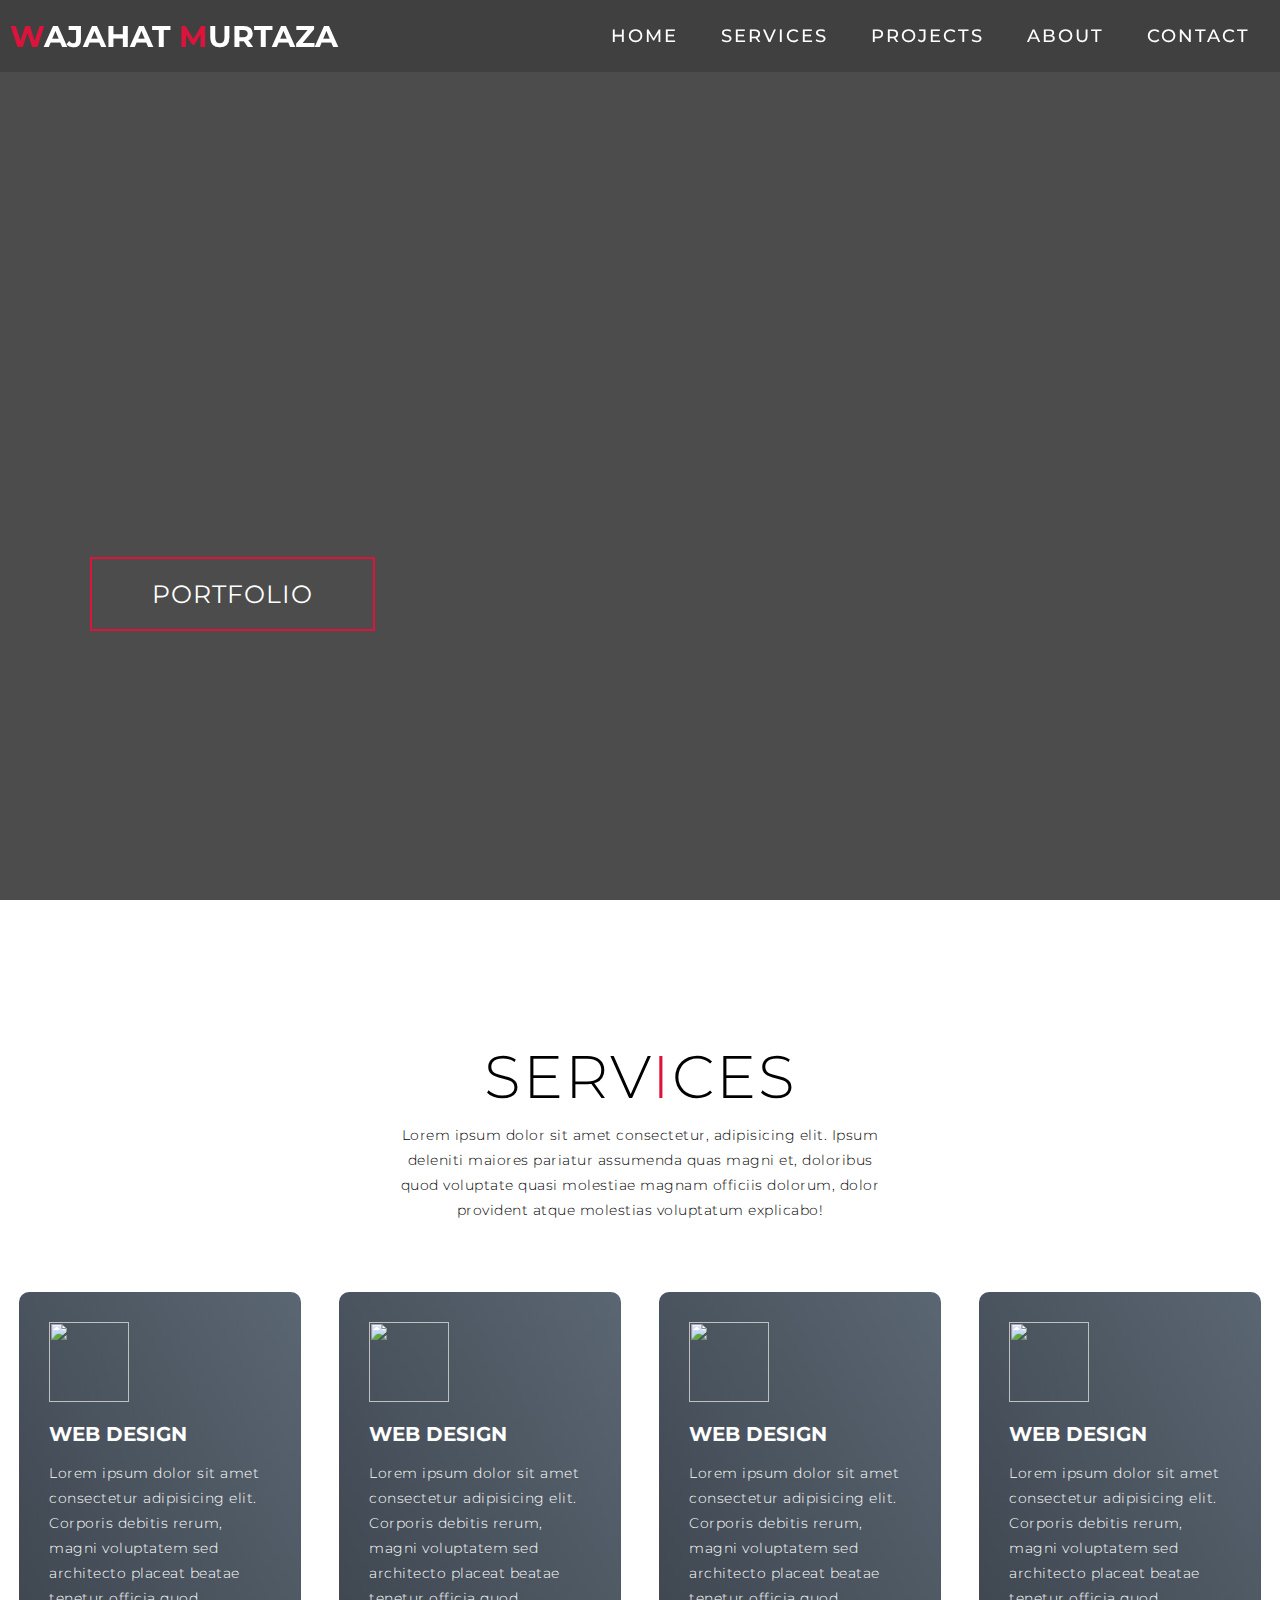
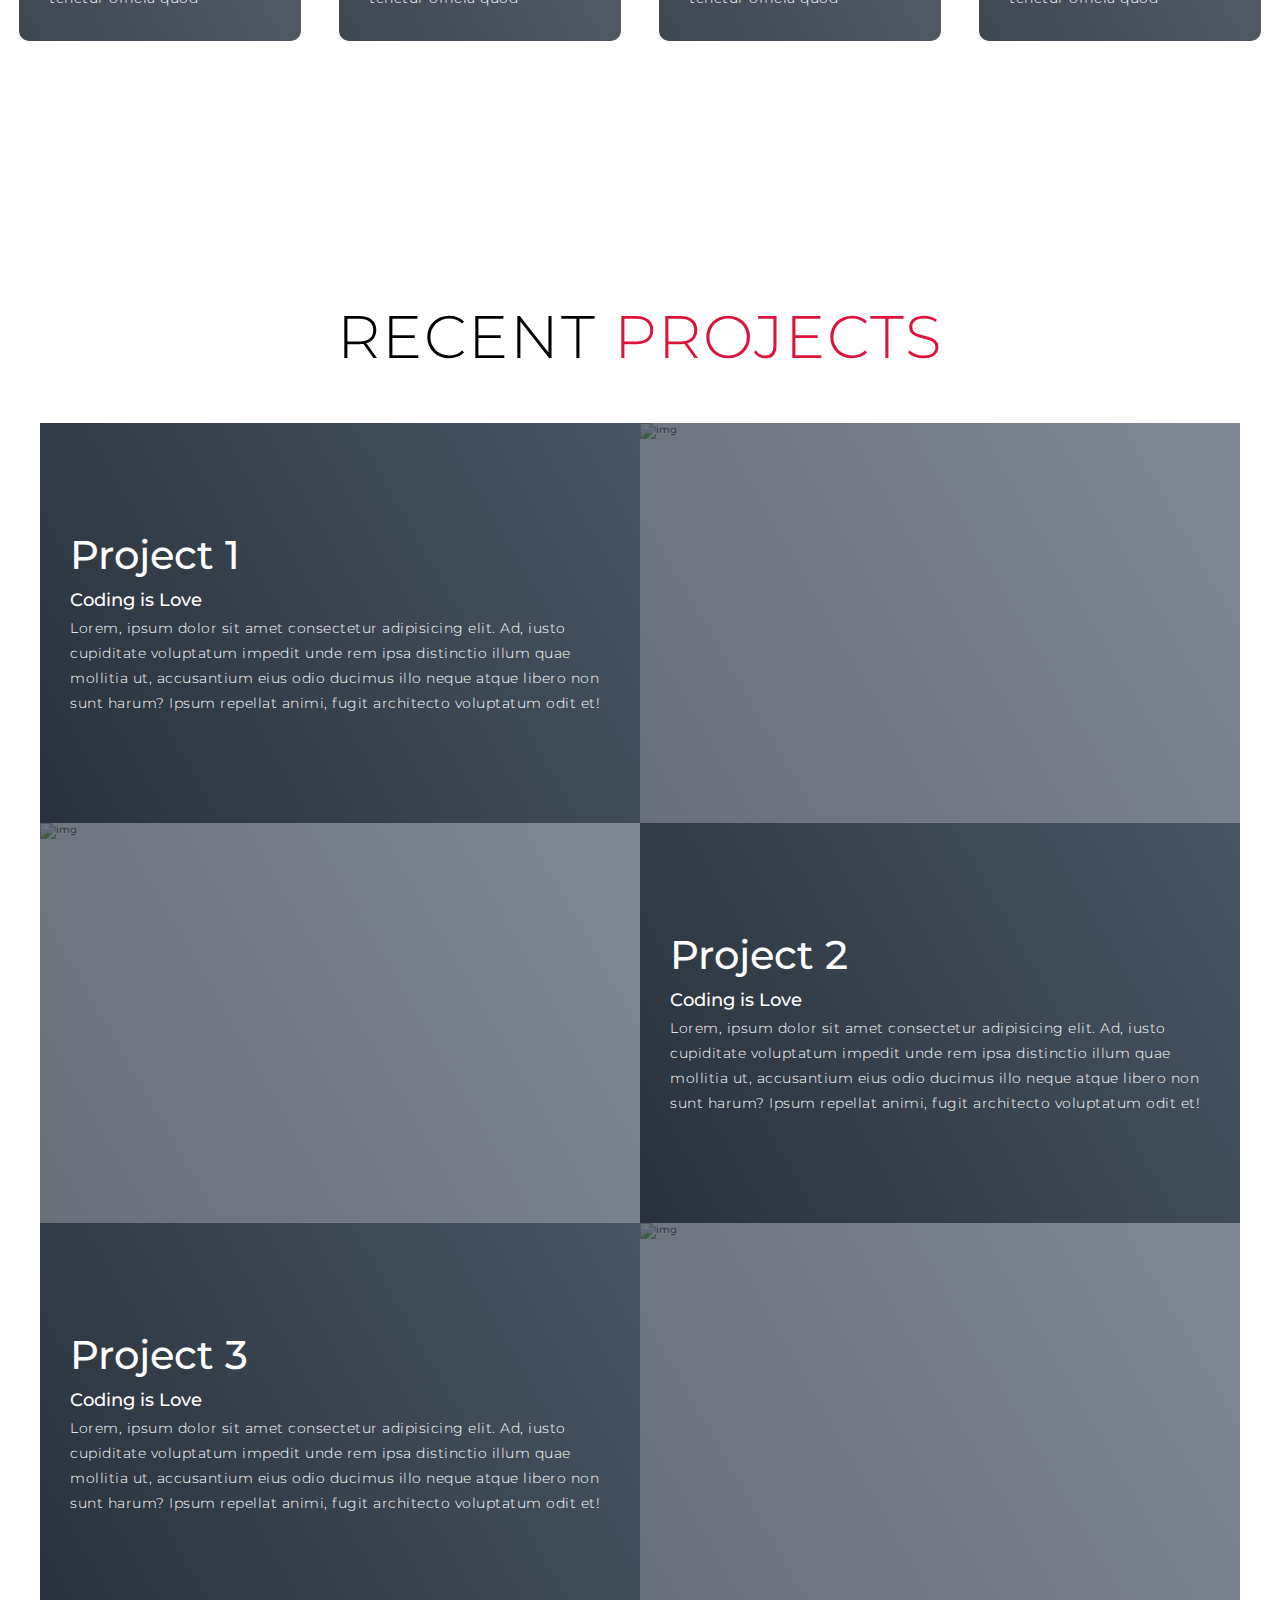
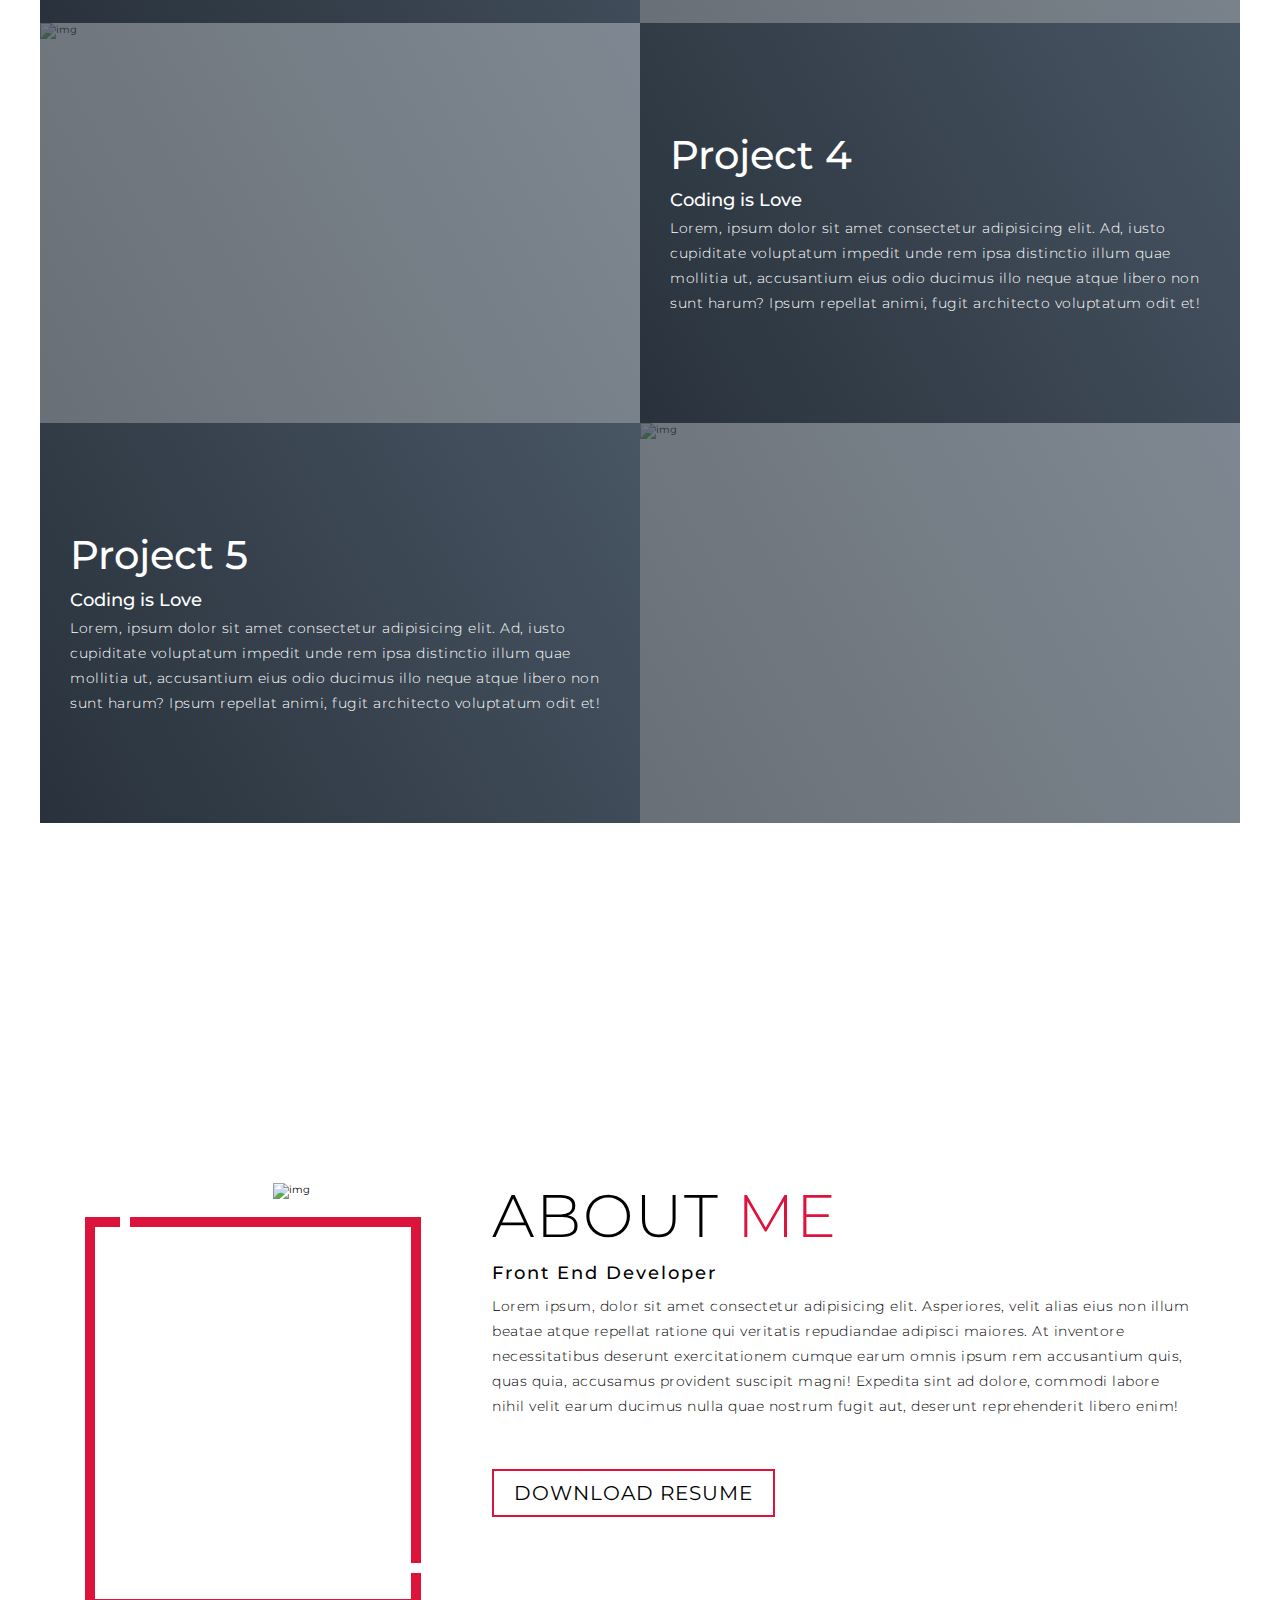
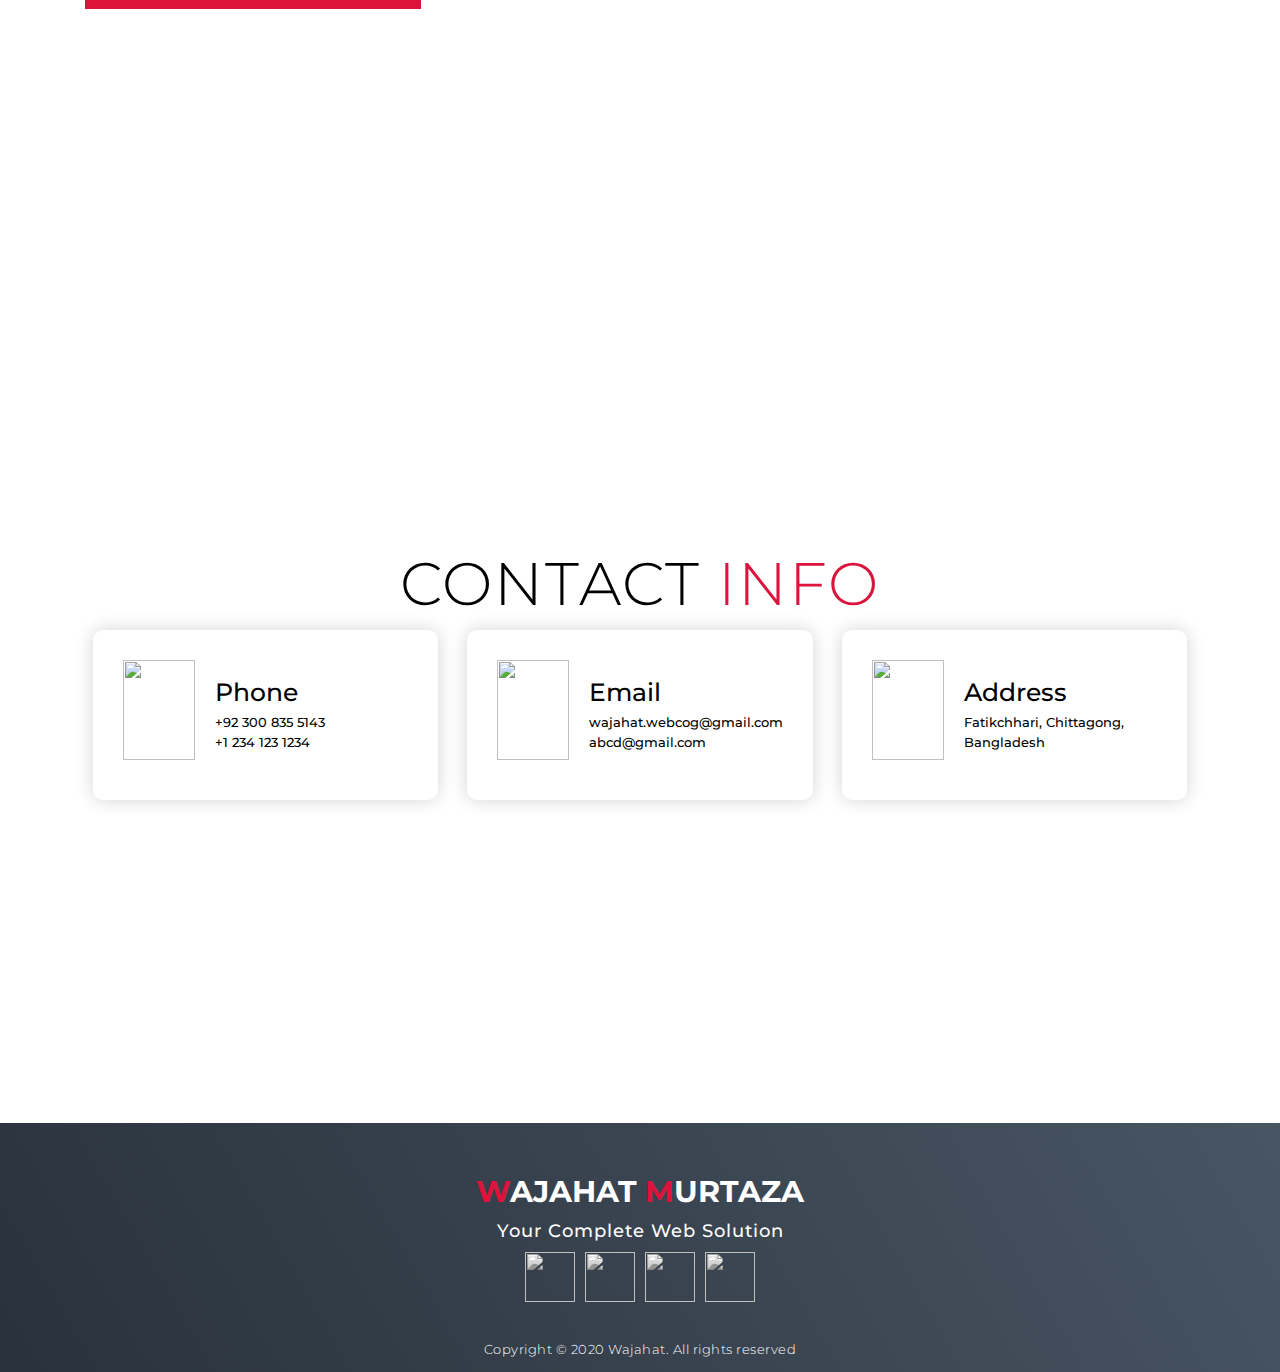
==== index.html @ e5043870 "Update and rename index.html.html to index.html" ====
<!DOCTYPE html>
<html lang="en">

<head>
  <meta charset="UTF-8">
  <meta name="viewport" content="width=device-width, initial-scale=1.0">
  <link rel="stylesheet" href="style.css">
  <title>My Website</title>
</head>

<body>
  <!-- Header -->
  <section id="header">
    <div class="header container">
      <div class="nav-bar">
        <div class="brand">
          <a href="#hero">
            <h1><span>W</span>ajahat <span>M</span>urtaza</h1>
          </a>
        </div>
        <div class="nav-list">
          <div class="hamburger">
            <div class="bar"></div>
          </div>
          <ul>
            <li><a href="#hero" data-after="Home">Home</a></li>
            <li><a href="#services" data-after="Service">Services</a></li>
            <li><a href="#projects" data-after="Projects">Projects</a></li>
            <li><a href="#about" data-after="About">About</a></li>
            <li><a href="#contact" data-after="Contact">Contact</a></li>
          </ul>
        </div>
      </div>
    </div>
  </section>
  <!-- End Header -->


  <!-- Hero Section  -->
  <section id="hero">
    <div class="hero container">
      <div>
        <h1>Hello, <span></span></h1>
        <h1>My Name is <span></span></h1>
        <h1>Wajahat <span></span></h1>
        <a href="#projects" type="button" class="cta">Portfolio</a>
      </div>
    </div>
  </section>
  <!-- End Hero Section  -->

  <!-- Service Section -->
  <section id="services">
    <div class="services container">
      <div class="service-top">
        <h1 class="section-title">Serv<span>i</span>ces</h1>
        <p>Lorem ipsum dolor sit amet consectetur, adipisicing elit. Ipsum deleniti maiores pariatur assumenda quas
          magni et, doloribus quod voluptate quasi molestiae magnam officiis dolorum, dolor provident atque molestias
          voluptatum explicabo!</p>
      </div>
      <div class="service-bottom">
        <div class="service-item">
          <div class="icon"><img src="https://img.icons8.com/bubbles/100/000000/services.png" /></div>
          <h2>Web Design</h2>
          <p>Lorem ipsum dolor sit amet consectetur adipisicing elit. Corporis debitis rerum, magni voluptatem sed
            architecto placeat beatae tenetur officia quod</p>
        </div>
        <div class="service-item">
          <div class="icon"><img src="https://img.icons8.com/bubbles/100/000000/services.png" /></div>
          <h2>Web Design</h2>
          <p>Lorem ipsum dolor sit amet consectetur adipisicing elit. Corporis debitis rerum, magni voluptatem sed
            architecto placeat beatae tenetur officia quod</p>
        </div>
        <div class="service-item">
          <div class="icon"><img src="https://img.icons8.com/bubbles/100/000000/services.png" /></div>
          <h2>Web Design</h2>
          <p>Lorem ipsum dolor sit amet consectetur adipisicing elit. Corporis debitis rerum, magni voluptatem sed
            architecto placeat beatae tenetur officia quod</p>
        </div>
        <div class="service-item">
          <div class="icon"><img src="https://img.icons8.com/bubbles/100/000000/services.png" /></div>
          <h2>Web Design</h2>
          <p>Lorem ipsum dolor sit amet consectetur adipisicing elit. Corporis debitis rerum, magni voluptatem sed
            architecto placeat beatae tenetur officia quod</p>
        </div>
      </div>
    </div>
  </section>
  <!-- End Service Section -->

  <!-- Projects Section -->
  <section id="projects">
    <div class="projects container">
      <div class="projects-header">
        <h1 class="section-title">Recent <span>Projects</span></h1>
      </div>
      <div class="all-projects">
        <div class="project-item">
          <div class="project-info">
            <h1>Project 1</h1>
            <h2>Coding is Love</h2>
            <p>Lorem, ipsum dolor sit amet consectetur adipisicing elit. Ad, iusto cupiditate voluptatum impedit unde
              rem ipsa distinctio illum quae mollitia ut, accusantium eius odio ducimus illo neque atque libero non sunt
              harum? Ipsum repellat animi, fugit architecto voluptatum odit et!</p>
          </div>
          <div class="project-img">
            <img src="./img/img-1.png" alt="img">
          </div>
        </div>
        <div class="project-item">
          <div class="project-info">
            <h1>Project 2</h1>
            <h2>Coding is Love</h2>
            <p>Lorem, ipsum dolor sit amet consectetur adipisicing elit. Ad, iusto cupiditate voluptatum impedit unde
              rem ipsa distinctio illum quae mollitia ut, accusantium eius odio ducimus illo neque atque libero non sunt
              harum? Ipsum repellat animi, fugit architecto voluptatum odit et!</p>
          </div>
          <div class="project-img">
            <img src="./img/img-1.png" alt="img">
          </div>
        </div>
        <div class="project-item">
          <div class="project-info">
            <h1>Project 3</h1>
            <h2>Coding is Love</h2>
            <p>Lorem, ipsum dolor sit amet consectetur adipisicing elit. Ad, iusto cupiditate voluptatum impedit unde
              rem ipsa distinctio illum quae mollitia ut, accusantium eius odio ducimus illo neque atque libero non sunt
              harum? Ipsum repellat animi, fugit architecto voluptatum odit et!</p>
          </div>
          <div class="project-img">
            <img src="./img/img-1.png" alt="img">
          </div>
        </div>
        <div class="project-item">
          <div class="project-info">
            <h1>Project 4</h1>
            <h2>Coding is Love</h2>
            <p>Lorem, ipsum dolor sit amet consectetur adipisicing elit. Ad, iusto cupiditate voluptatum impedit unde
              rem ipsa distinctio illum quae mollitia ut, accusantium eius odio ducimus illo neque atque libero non sunt
              harum? Ipsum repellat animi, fugit architecto voluptatum odit et!</p>
          </div>
          <div class="project-img">
            <img src="./img/img-1.png" alt="img">
          </div>
        </div>
        <div class="project-item">
          <div class="project-info">
            <h1>Project 5</h1>
            <h2>Coding is Love</h2>
            <p>Lorem, ipsum dolor sit amet consectetur adipisicing elit. Ad, iusto cupiditate voluptatum impedit unde
              rem ipsa distinctio illum quae mollitia ut, accusantium eius odio ducimus illo neque atque libero non sunt
              harum? Ipsum repellat animi, fugit architecto voluptatum odit et!</p>
          </div>
          <div class="project-img">
            <img src="./img/bike.jpg" alt="img">
          </div>
        </div>
      </div>
    </div>
  </section>
  <!-- End Projects Section -->

  <!-- About Section -->
  <section id="about">
    <div class="about container">
      <div class="col-left">
        <div class="about-img">
          <img src="./img/img-2.png" alt="img">
        </div>
      </div>
      <div class="col-right">
        <h1 class="section-title">About <span>me</span></h1>
        <h2>Front End Developer</h2>
        <p>Lorem ipsum, dolor sit amet consectetur adipisicing elit. Asperiores, velit alias eius non illum beatae atque
          repellat ratione qui veritatis repudiandae adipisci maiores. At inventore necessitatibus deserunt
          exercitationem cumque earum omnis ipsum rem accusantium quis, quas quia, accusamus provident suscipit magni!
          Expedita sint ad dolore, commodi labore nihil velit earum ducimus nulla quae nostrum fugit aut, deserunt
          reprehenderit libero enim!</p>
        <a href="#" class="cta">Download Resume</a>
      </div>
    </div>
  </section>
  <!-- End About Section -->

  <!-- Contact Section -->
  <section id="contact">
    <div class="contact container">
      <div>
        <h1 class="section-title">Contact <span>info</span></h1>
      </div>
      <div class="contact-items">
        <div class="contact-item">
          <div class="icon"><img src="https://img.icons8.com/bubbles/100/000000/phone.png" /></div>
          <div class="contact-info">
            <h1>Phone</h1>
            <h2>+92 300 835 5143</h2>
            <h2>+1 234 123 1234</h2>
          </div>
        </div>
        <div class="contact-item">
          <div class="icon"><img src="https://img.icons8.com/bubbles/100/000000/new-post.png" /></div>
          <div class="contact-info">
            <h1>Email</h1>
            <h2>wajahat.webcog@gmail.com</h2>
            <h2>abcd@gmail.com</h2>
          </div>
        </div>
        <div class="contact-item">
          <div class="icon"><img src="https://img.icons8.com/bubbles/100/000000/map-marker.png" /></div>
          <div class="contact-info">
            <h1>Address</h1>
            <h2>Fatikchhari, Chittagong, Bangladesh</h2>
          </div>
        </div>
      </div>
    </div>
  </section>
  <!-- End Contact Section -->

  <!-- Footer -->
  <section id="footer">
    <div class="footer container">
      <div class="brand">
        <h1><span>W</span>ajahat <span>M</span>urtaza</h1>
      </div>
      <h2>Your Complete Web Solution</h2>
      <div class="social-icon">
        <div class="social-item">
          <a href="#"><img src="https://img.icons8.com/bubbles/100/000000/facebook-new.png" /></a>
        </div>
        <div class="social-item">
          <a href="#"><img src="https://img.icons8.com/bubbles/100/000000/instagram-new.png" /></a>
        </div>
        <div class="social-item">
          <a href="#"><img src="https://img.icons8.com/bubbles/100/000000/twitter.png" /></a>
        </div>
        <div class="social-item">
          <a href="#"><img src="https://img.icons8.com/bubbles/100/000000/behance.png" /></a>
        </div>
      </div>
      <p>Copyright © 2020 Wajahat. All rights reserved</p>
    </div>
  </section>
  <!-- End Footer -->
  <script src="./app.js"></script>
</body>

</html>
---- style.css ----
@import 'https://fonts.googleapis.com/css?family=Montserrat:300, 400, 700&display=swap';
* {
	padding: 0;
	margin: 0;
	box-sizing: border-box;
}
html {
	font-size: 10px;
	font-family: 'Montserrat', sans-serif;
	scroll-behavior: smooth;
}
a {
	text-decoration: none;
}
.container {
	min-height: 100vh;
	width: 100%;
	display: flex;
	align-items: center;
	justify-content: center;
}
img {
	height: 100%;
	width: 100%;
	object-fit: cover;
}
p {
	color: black;
	font-size: 1.4rem;
	margin-top: 5px;
	line-height: 2.5rem;
	font-weight: 300;
	letter-spacing: 0.05rem;
}
.section-title {
	font-size: 4rem;
	font-weight: 300;
	color: black;
	margin-bottom: 10px;
	text-transform: uppercase;
	letter-spacing: 0.2rem;
	text-align: center;
}
.section-title span {
	color: crimson;
}

.cta {
	display: inline-block;
	padding: 10px 30px;
	color: white;
	background-color: transparent;
	border: 2px solid crimson;
	font-size: 2rem;
	text-transform: uppercase;
	letter-spacing: 0.1rem;
	margin-top: 30px;
	transition: 0.3s ease;
	transition-property: background-color, color;
}
.cta:hover {
	color: white;
	background-color: crimson;
}
.brand h1 {
	font-size: 3rem;
	text-transform: uppercase;
	color: white;
}
.brand h1 span {
	color: crimson;
}

/* Header section */
#header {
	position: fixed;
	z-index: 1000;
	left: 0;
	top: 0;
	width: 100vw;
	height: auto;
}
#header .header {
	min-height: 8vh;
	background-color: rgba(31, 30, 30, 0.24);
	transition: 0.3s ease background-color;
}
#header .nav-bar {
	display: flex;
	align-items: center;
	justify-content: space-between;
	width: 100%;
	height: 100%;
	max-width: 1300px;
	padding: 0 10px;
}
#header .nav-list ul {
	list-style: none;
	position: absolute;
	background-color: rgb(31, 30, 30);
	width: 100vw;
	height: 100vh;
	left: 100%;
	top: 0;
	display: flex;
	flex-direction: column;
	justify-content: center;
	align-items: center;
	z-index: 1;
	overflow-x: hidden;
	transition: 0.5s ease left;
}
#header .nav-list ul.active {
	left: 0%;
}
#header .nav-list ul a {
	font-size: 2.5rem;
	font-weight: 500;
	letter-spacing: 0.2rem;
	text-decoration: none;
	color: white;
	text-transform: uppercase;
	padding: 20px;
	display: block;
}
#header .nav-list ul a::after {
	content: attr(data-after);
	position: absolute;
	top: 50%;
	left: 50%;
	transform: translate(-50%, -50%) scale(0);
	color: rgba(240, 248, 255, 0.021);
	font-size: 13rem;
	letter-spacing: 50px;
	z-index: -1;
	transition: 0.3s ease letter-spacing;
}
#header .nav-list ul li:hover a::after {
	transform: translate(-50%, -50%) scale(1);
	letter-spacing: initial;
}
#header .nav-list ul li:hover a {
	color: crimson;
}
#header .hamburger {
	height: 60px;
	width: 60px;
	display: inline-block;
	border: 3px solid white;
	border-radius: 50%;
	position: relative;
	display: flex;
	align-items: center;
	justify-content: center;
	z-index: 100;
	cursor: pointer;
	transform: scale(0.8);
	margin-right: 20px;
}
#header .hamburger:after {
	position: absolute;
	content: '';
	height: 100%;
	width: 100%;
	border-radius: 50%;
	border: 3px solid white;
	animation: hamburger_puls 1s ease infinite;
}
#header .hamburger .bar {
	height: 2px;
	width: 30px;
	position: relative;
	background-color: white;
	z-index: -1;
}
#header .hamburger .bar::after,
#header .hamburger .bar::before {
	content: '';
	position: absolute;
	height: 100%;
	width: 100%;
	left: 0;
	background-color: white;
	transition: 0.3s ease;
	transition-property: top, bottom;
}
#header .hamburger .bar::after {
	top: 8px;
}
#header .hamburger .bar::before {
	bottom: 8px;
}
#header .hamburger.active .bar::before {
	bottom: 0;
}
#header .hamburger.active .bar::after {
	top: 0;
}
/* End Header section */

/* Hero Section */
#hero {
	background-image: url(./img/img-1.png);
	background-size: cover;
	background-position: top center;
	position: relative;
	z-index: 1;
}
#hero::after {
	content: '';
	position: absolute;
	left: 0;
	top: 0;
	height: 100%;
	width: 100%;
	background-color: black;
	opacity: 0.7;
	z-index: -1;
}
#hero .hero {
	max-width: 1200px;
	margin: 0 auto;
	padding: 0 50px;
	justify-content: flex-start;
}
#hero h1 {
	display: block;
	width: fit-content;
	font-size: 4rem;
	position: relative;
	color: transparent;
	animation: text_reveal 0.5s ease forwards;
	animation-delay: 1s;
}
#hero h1:nth-child(1) {
	animation-delay: 1s;
}
#hero h1:nth-child(2) {
	animation-delay: 2s;
}
#hero h1:nth-child(3) {
	animation: text_reveal_name 0.5s ease forwards;
	animation-delay: 3s;
}
#hero h1 span {
	position: absolute;
	top: 0;
	left: 0;
	height: 100%;
	width: 0;
	background-color: crimson;
	animation: text_reveal_box 1s ease;
	animation-delay: 0.5s;
}
#hero h1:nth-child(1) span {
	animation-delay: 0.5s;
}
#hero h1:nth-child(2) span {
	animation-delay: 1.5s;
}
#hero h1:nth-child(3) span {
	animation-delay: 2.5s;
}

/* End Hero Section */

/* Services Section */
#services .services {
	flex-direction: column;
	text-align: center;
	max-width: 1500px;
	margin: 0 auto;
	padding: 100px 0;
}
#services .service-top {
	max-width: 500px;
	margin: 0 auto;
}
#services .service-bottom {
	display: flex;
	align-items: center;
	justify-content: center;
	flex-wrap: wrap;
	margin-top: 50px;
}
#services .service-item {
	flex-basis: 80%;
	display: flex;
	align-items: flex-start;
	justify-content: center;
	flex-direction: column;
	padding: 30px;
	border-radius: 10px;
	background-image: url(./img/img-1.png);
	background-size: cover;
	margin: 10px 5%;
	position: relative;
	z-index: 1;
	overflow: hidden;
}
#services .service-item::after {
	content: '';
	position: absolute;
	left: 0;
	top: 0;
	height: 100%;
	width: 100%;
	background-image: linear-gradient(60deg, #29323c 0%, #485563 100%);
	opacity: 0.9;
	z-index: -1;
}
#services .service-bottom .icon {
	height: 80px;
	width: 80px;
	margin-bottom: 20px;
}
#services .service-item h2 {
	font-size: 2rem;
	color: white;
	margin-bottom: 10px;
	text-transform: uppercase;
}
#services .service-item p {
	color: white;
	text-align: left;
}
/* End Services Section */

/* Projects section */
#projects .projects {
	flex-direction: column;
	max-width: 1200px;
	margin: 0 auto;
	padding: 100px 0;
}
#projects .projects-header h1 {
	margin-bottom: 50px;
}
#projects .all-projects {
	display: flex;
	align-items: center;
	justify-content: center;
	flex-direction: column;
}
#projects .project-item {
	display: flex;
	align-items: center;
	justify-content: center;
	flex-direction: column;
	width: 80%;
	margin: 20px auto;
	overflow: hidden;
	border-radius: 10px;
}
#projects .project-info {
	padding: 30px;
	flex-basis: 50%;
	height: 100%;
	display: flex;
	align-items: flex-start;
	justify-content: center;
	flex-direction: column;
	background-image: linear-gradient(60deg, #29323c 0%, #485563 100%);
	color: white;
}
#projects .project-info h1 {
	font-size: 4rem;
	font-weight: 500;
}
#projects .project-info h2 {
	font-size: 1.8rem;
	font-weight: 500;
	margin-top: 10px;
}
#projects .project-info p {
	color: white;
}
#projects .project-img {
	flex-basis: 50%;
	height: 300px;
	overflow: hidden;
	position: relative;
}
#projects .project-img:after {
	content: '';
	position: absolute;
	left: 0;
	top: 0;
	height: 100%;
	width: 100%;
	background-image: linear-gradient(60deg, #29323c 0%, #485563 100%);
	opacity: 0.7;
}
#projects .project-img img {
	transition: 0.3s ease transform;
}
#projects .project-item:hover .project-img img {
	transform: scale(1.1);
}
/* End Projects section */

/* About Section */
#about .about {
	flex-direction: column-reverse;
	text-align: center;
	max-width: 1200px;
	margin: 0 auto;
	padding: 100px 20px;
}
#about .col-left {
	width: 250px;
	height: 360px;
}
#about .col-right {
	width: 100%;
}
#about .col-right h2 {
	font-size: 1.8rem;
	font-weight: 500;
	letter-spacing: 0.2rem;
	margin-bottom: 10px;
}
#about .col-right p {
	margin-bottom: 20px;
}
#about .col-right .cta {
	color: black;
	margin-bottom: 50px;
	padding: 10px 20px;
	font-size: 2rem;
}
#about .col-left .about-img {
	height: 100%;
	width: 100%;
	position: relative;
	border: 10px solid white;
}
#about .col-left .about-img::after {
	content: '';
	position: absolute;
	left: -33px;
	top: 19px;
	height: 98%;
	width: 98%;
	border: 7px solid crimson;
	z-index: -1;
}
/* End About Section */

/* contact Section */
#contact .contact {
	flex-direction: column;
	max-width: 1200px;
	margin: 0 auto;
	width: 90%;
}
#contact .contact-items {
	/* max-width: 400px; */
	width: 100%;
}
#contact .contact-item {
	width: 80%;
	padding: 20px;
	text-align: center;
	border-radius: 10px;
	padding: 30px;
	margin: 30px;
	display: flex;
	justify-content: center;
	align-items: center;
	flex-direction: column;
	box-shadow: 0px 0px 18px 0 #0000002c;
	transition: 0.3s ease box-shadow;
}
#contact .contact-item:hover {
	box-shadow: 0px 0px 5px 0 #0000002c;
}
#contact .icon {
	width: 70px;
	margin: 0 auto;
	margin-bottom: 10px;
}
#contact .contact-info h1 {
	font-size: 2.5rem;
	font-weight: 500;
	margin-bottom: 5px;
}
#contact .contact-info h2 {
	font-size: 1.3rem;
	line-height: 2rem;
	font-weight: 500;
}
/*End contact Section */

/* Footer */
#footer {
	background-image: linear-gradient(60deg, #29323c 0%, #485563 100%);
}
#footer .footer {
	min-height: 200px;
	flex-direction: column;
	padding-top: 50px;
	padding-bottom: 10px;
}
#footer h2 {
	color: white;
	font-weight: 500;
	font-size: 1.8rem;
	letter-spacing: 0.1rem;
	margin-top: 10px;
	margin-bottom: 10px;
}
#footer .social-icon {
	display: flex;
	margin-bottom: 30px;
}
#footer .social-item {
	height: 50px;
	width: 50px;
	margin: 0 5px;
}
#footer .social-item img {
	filter: grayscale(1);
	transition: 0.3s ease filter;
}
#footer .social-item:hover img {
	filter: grayscale(0);
}
#footer p {
	color: white;
	font-size: 1.3rem;
}
/* End Footer */

/* Keyframes */
@keyframes hamburger_puls {
	0% {
		opacity: 1;
		transform: scale(1);
	}
	100% {
		opacity: 0;
		transform: scale(1.4);
	}
}
@keyframes text_reveal_box {
	50% {
		width: 100%;
		left: 0;
	}
	100% {
		width: 0;
		left: 100%;
	}
}
@keyframes text_reveal {
	100% {
		color: white;
	}
}
@keyframes text_reveal_name {
	100% {
		color: crimson;
		font-weight: 500;
	}
}
/* End Keyframes */

/* Media Query For Tablet */
@media only screen and (min-width: 768px) {
	.cta {
		font-size: 2.5rem;
		padding: 20px 60px;
	}
	h1.section-title {
		font-size: 6rem;
	}

	/* Hero */
	#hero h1 {
		font-size: 7rem;
	}
	/* End Hero */

	/* Services Section */
	#services .service-bottom .service-item {
		flex-basis: 45%;
		margin: 2.5%;
	}
	/* End Services Section */

	/* Project */
	#projects .project-item {
		flex-direction: row;
	}
	#projects .project-item:nth-child(even) {
		flex-direction: row-reverse;
	}
	#projects .project-item {
		height: 400px;
		margin: 0;
		width: 100%;
		border-radius: 0;
	}
	#projects .all-projects .project-info {
		height: 100%;
	}
	#projects .all-projects .project-img {
		height: 100%;
	}
	/* End Project */

	/* About */
	#about .about {
		flex-direction: row;
	}
	#about .col-left {
		width: 600px;
		height: 400px;
		padding-left: 60px;
	}
	#about .about .col-left .about-img::after {
		left: -45px;
		top: 34px;
		height: 98%;
		width: 98%;
		border: 10px solid crimson;
	}
	#about .col-right {
		text-align: left;
		padding: 30px;
	}
	#about .col-right h1 {
		text-align: left;
	}
	/* End About */

	/* contact  */
	#contact .contact {
		flex-direction: column;
		padding: 100px 0;
		align-items: center;
		justify-content: center;
		min-width: 20vh;
	}
	#contact .contact-items {
		width: 100%;
		display: flex;
		flex-direction: row;
		justify-content: space-evenly;
		margin: 0;
	}
	#contact .contact-item {
		width: 30%;
		margin: 0;
		flex-direction: row;
	}
	#contact .contact-item .icon {
		height: 100px;
		width: 100px;
	}
	#contact .contact-item .icon img {
		object-fit: contain;
	}
	#contact .contact-item .contact-info {
		width: 100%;
		text-align: left;
		padding-left: 20px;
	}
	/* End contact  */
}
/* End Media Query For Tablet */

/* Media Query For Desktop */
@media only screen and (min-width: 1200px) {
	/* header */
	#header .hamburger {
		display: none;
	}
	#header .nav-list ul {
		position: initial;
		display: block;
		height: auto;
		width: fit-content;
		background-color: transparent;
	}
	#header .nav-list ul li {
		display: inline-block;
	}
	#header .nav-list ul li a {
		font-size: 1.8rem;
	}
	#header .nav-list ul a:after {
		display: none;
	}
	/* End header */

	#services .service-bottom .service-item {
		flex-basis: 22%;
		margin: 1.5%;
	}
}
/* End  Media Query For Desktop */
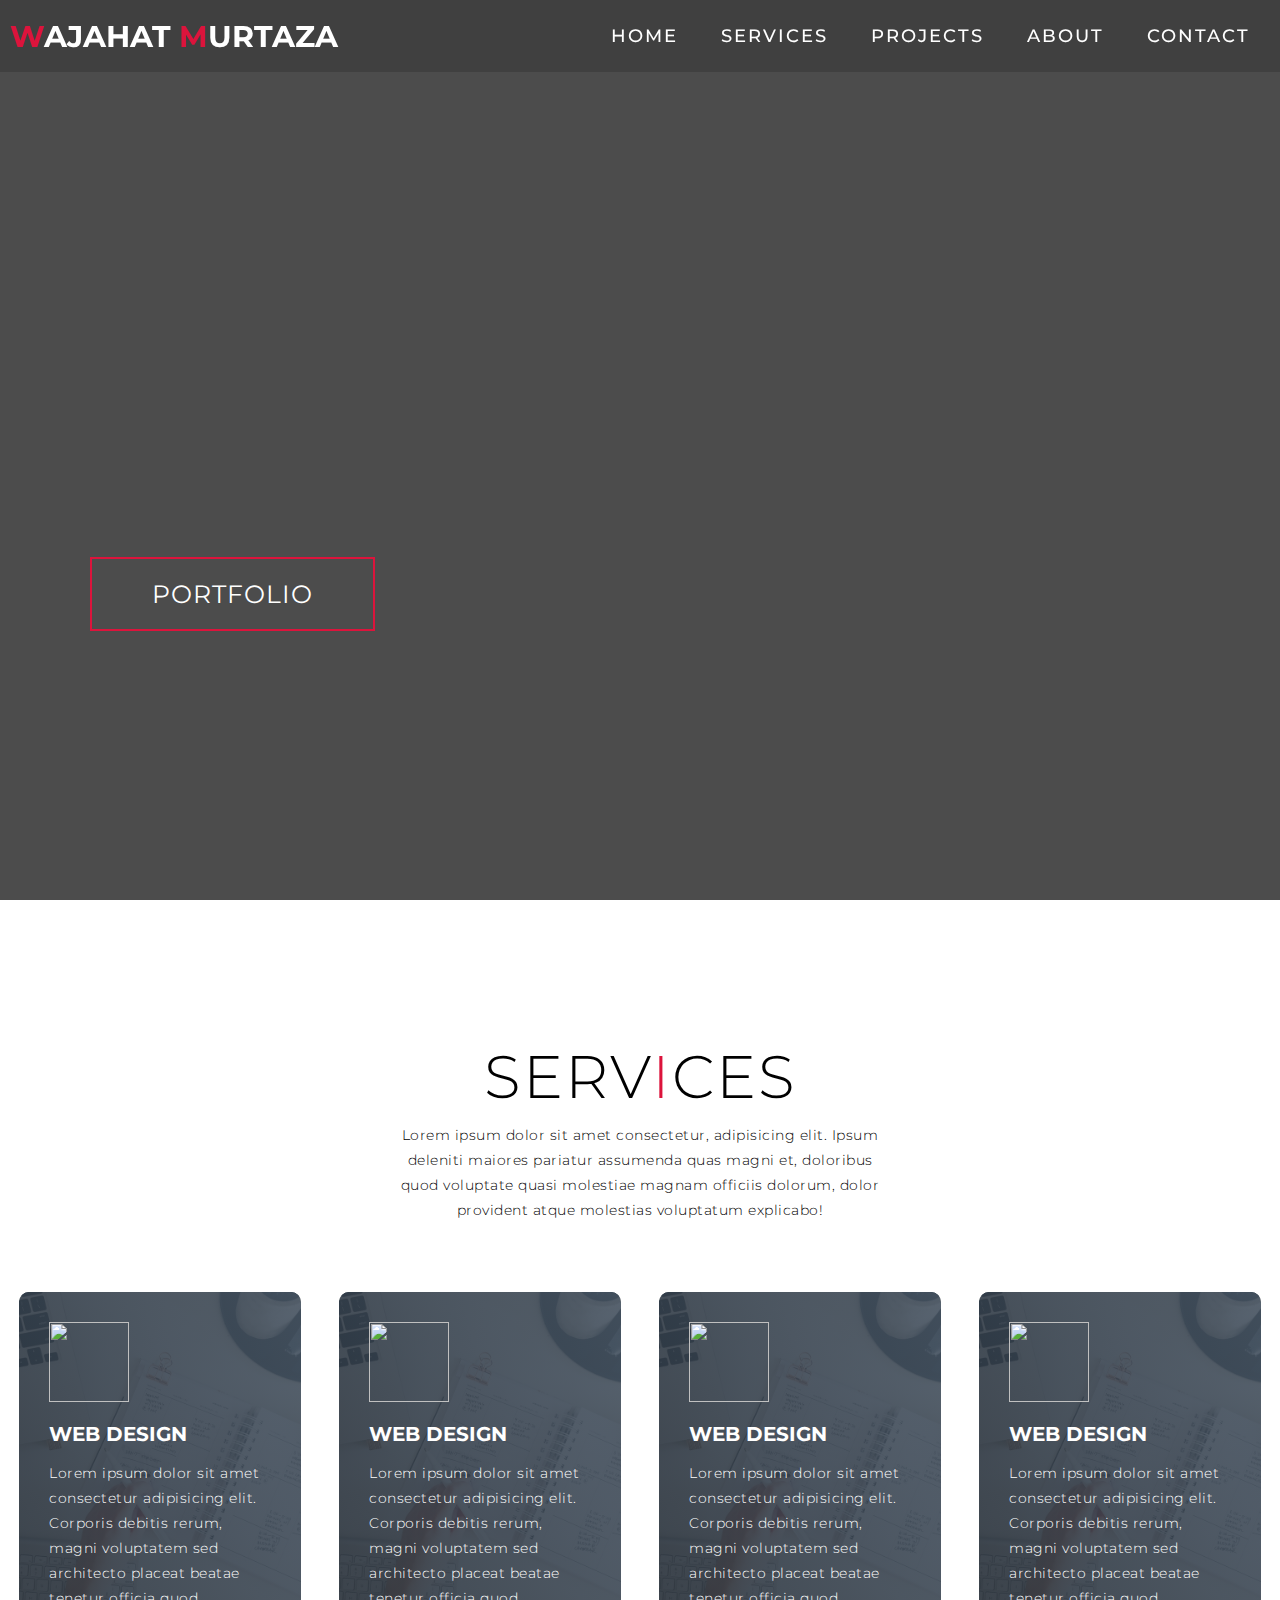
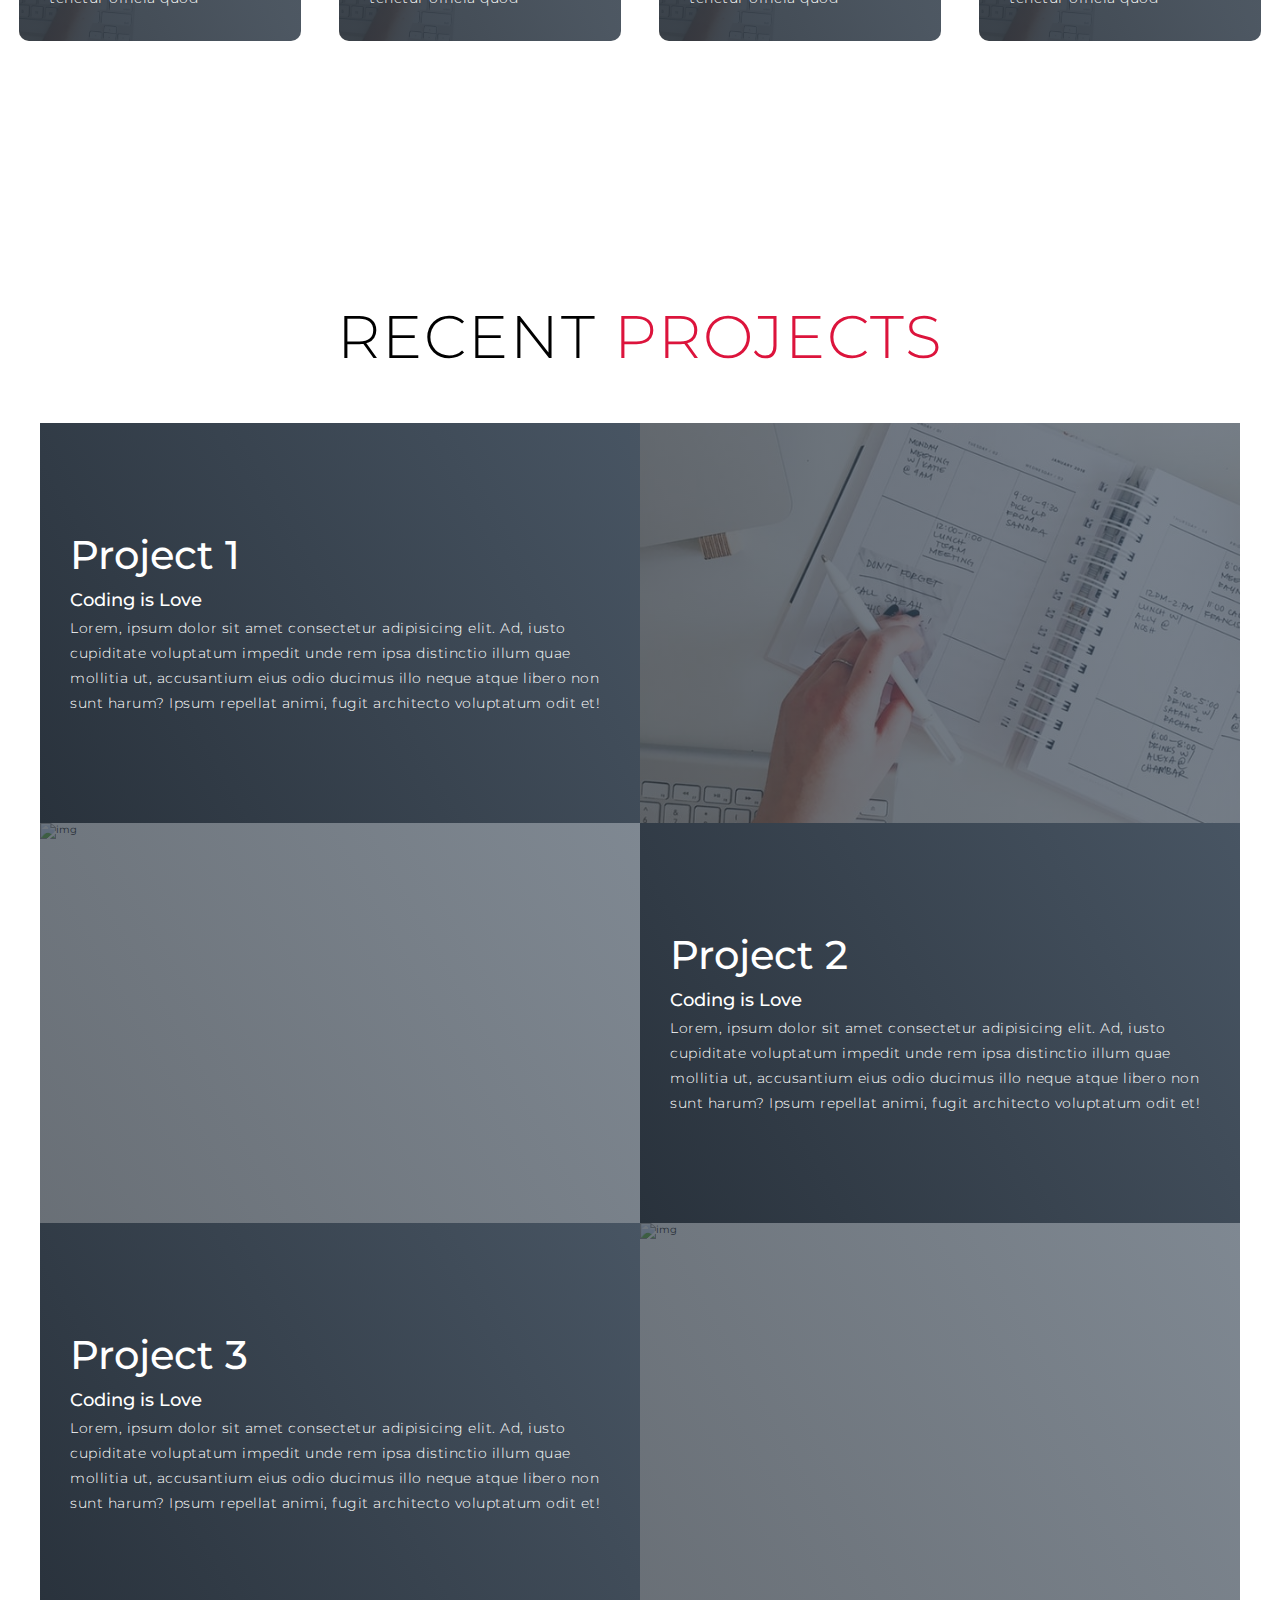
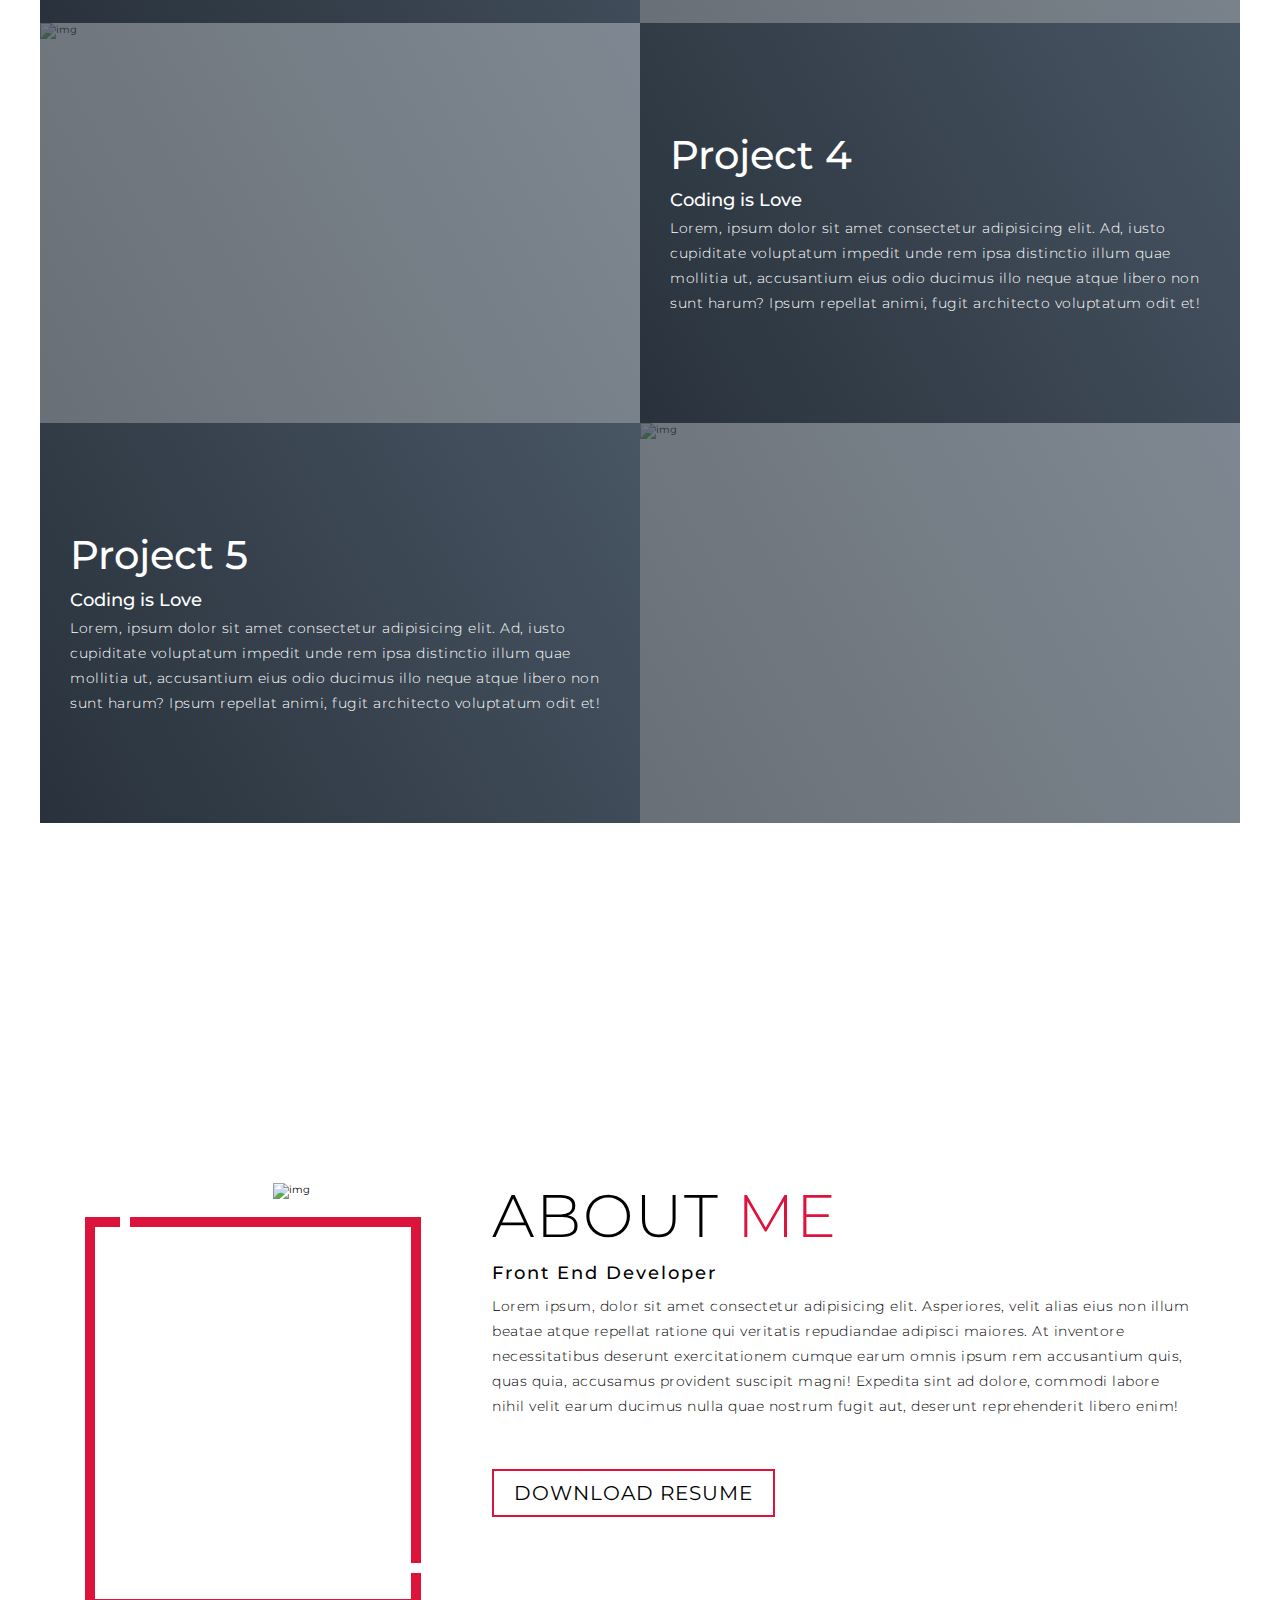
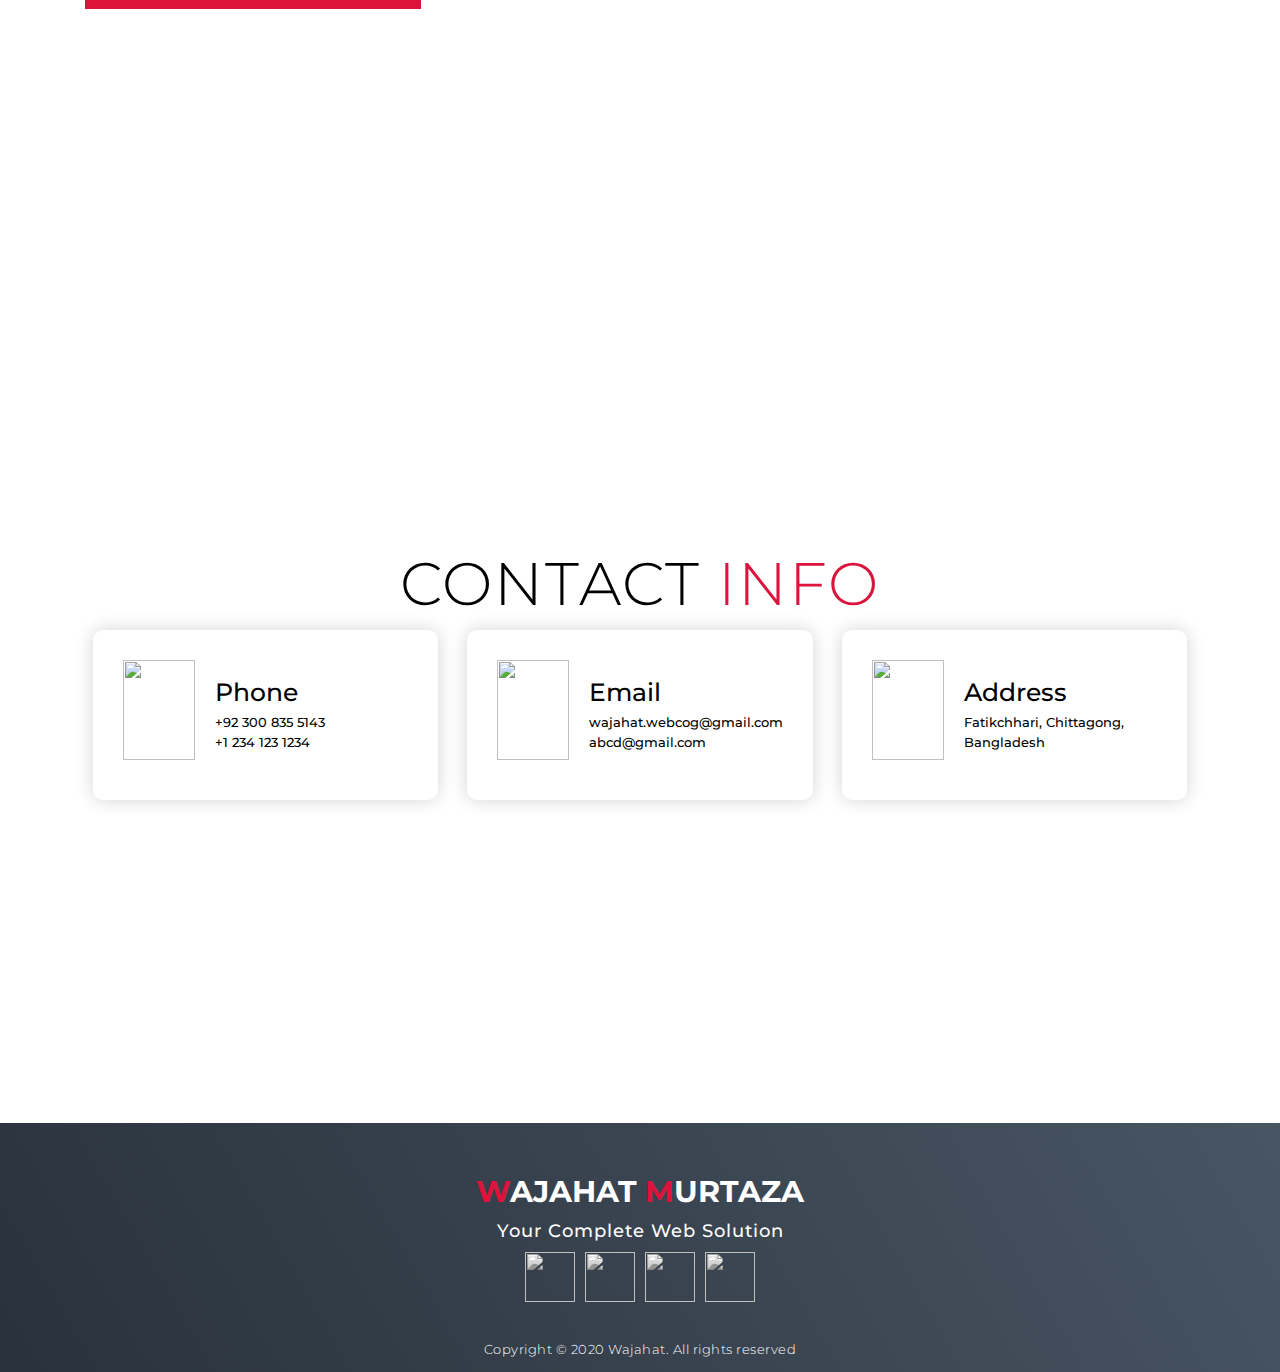
==== commit 2e4919d9: "Update index.html" ====
--- a/index.html
+++ b/index.html
@@ -104,7 +104,7 @@
               harum? Ipsum repellat animi, fugit architecto voluptatum odit et!</p>
           </div>
           <div class="project-img">
-            <img src="./img/img-1.png" alt="img">
+            <img src="./img-1.png" alt="img">
           </div>
         </div>
         <div class="project-item">
--- a/style.css
+++ b/style.css
@@ -291,7 +291,7 @@
 	flex-direction: column;
 	padding: 30px;
 	border-radius: 10px;
-	background-image: url(./img/img-1.png);
+	background-image: url(./img-1.png);
 	background-size: cover;
 	margin: 10px 5%;
 	position: relative;
